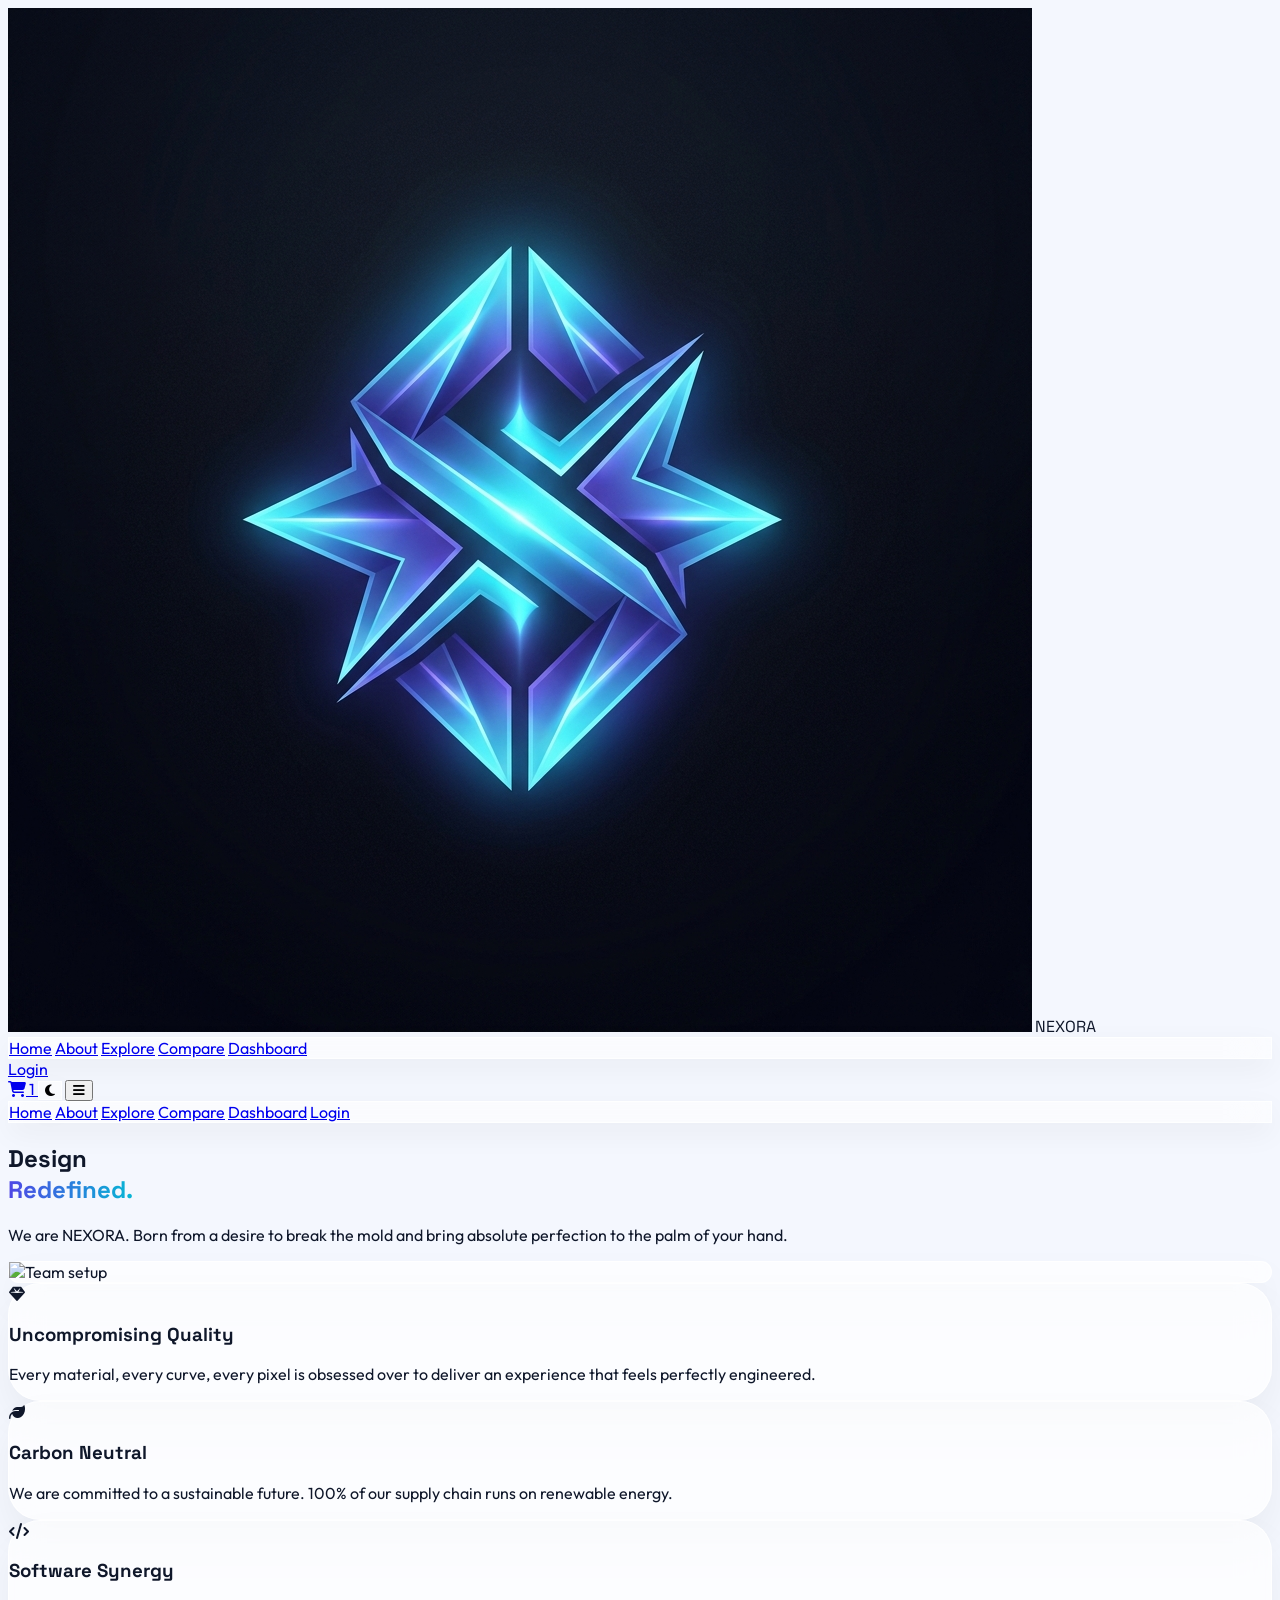
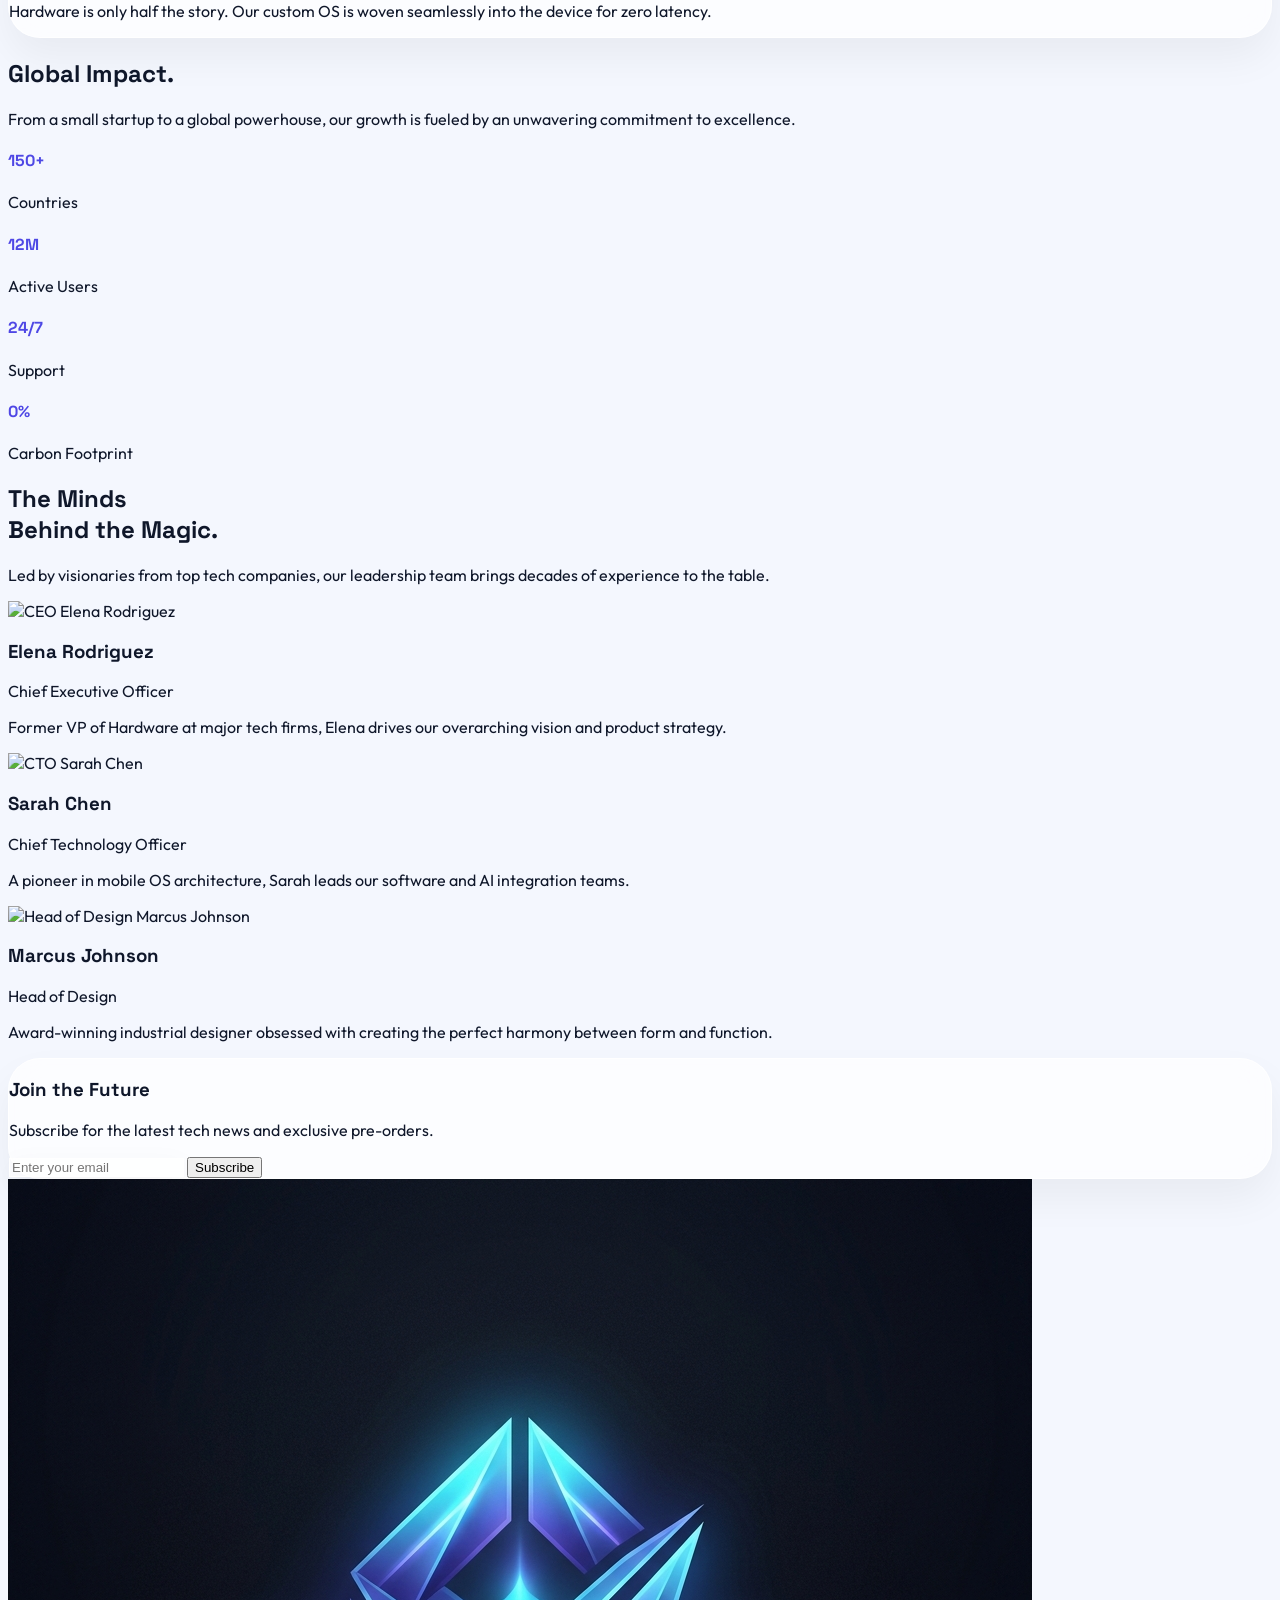
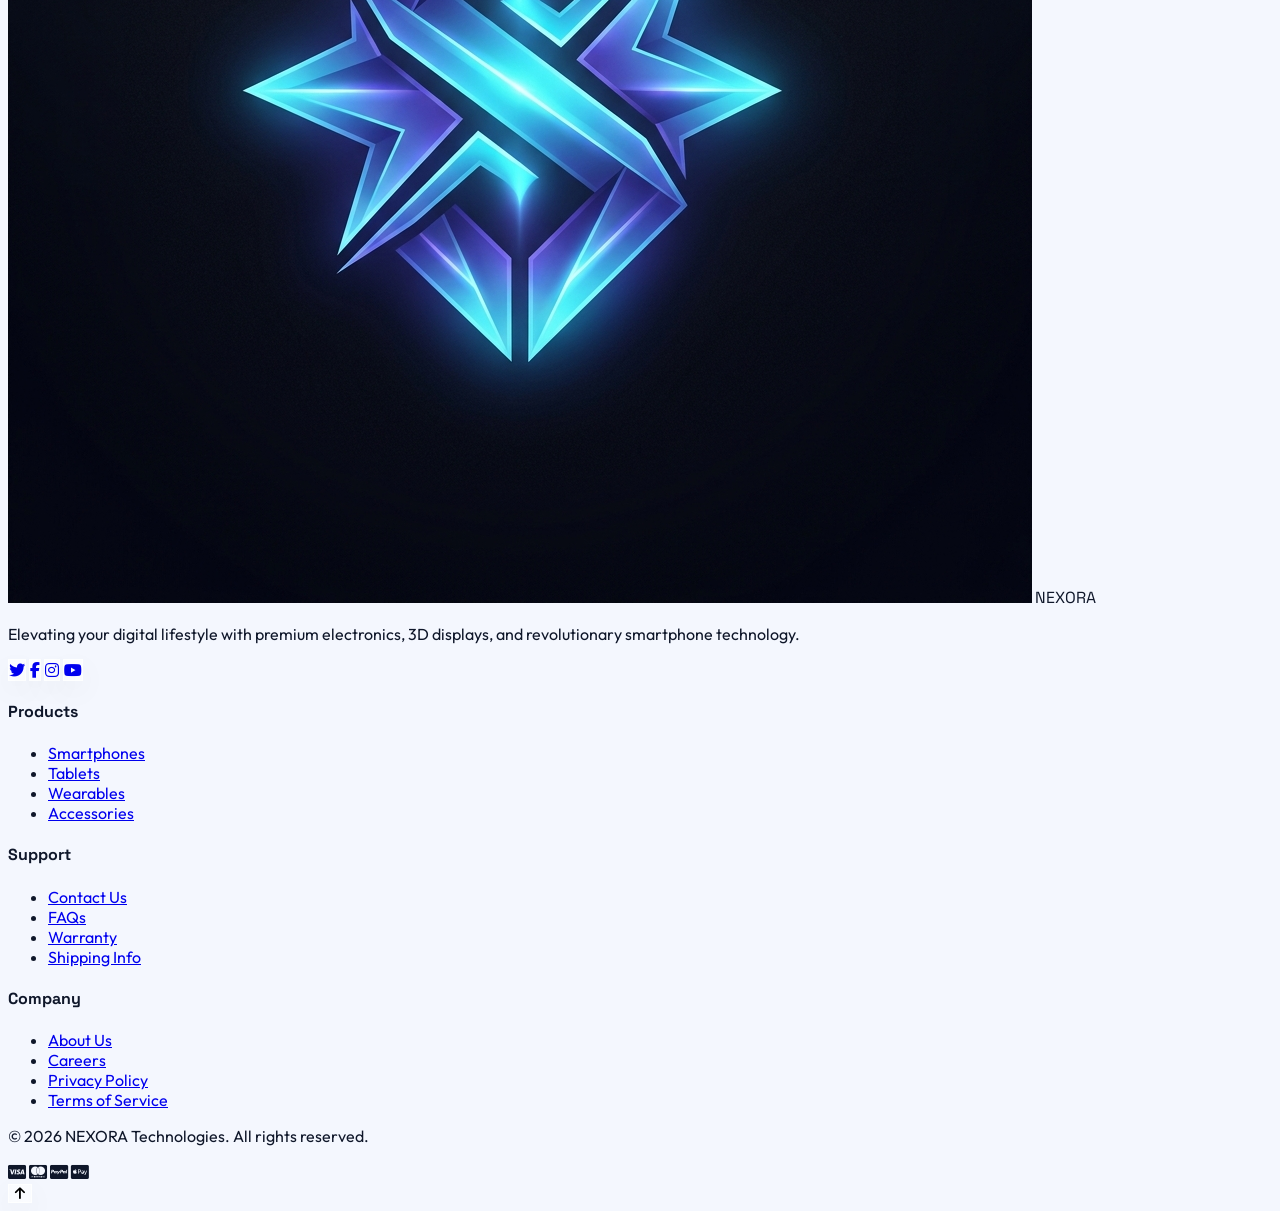
==== about.html @ d4563afa "first commit" ====
<!DOCTYPE html>
<html lang="en" dir="ltr">
<head>
  <meta charset="UTF-8">
  <meta name="viewport" content="width=device-width, initial-scale=1.0">
  <title>About Us | NEXORA</title>
  <script src="https://cdn.tailwindcss.com"></script>
  <script>
    tailwind.config = {
      darkMode: 'class',
      theme: { extend: { colors: { primary: { 50: '#eef2ff', 500: '#6366f1', 600: '#4f46e5', 700: '#4338ca', } } } }
    }
  </script>
  <link rel="stylesheet" href="https://cdnjs.cloudflare.com/ajax/libs/font-awesome/6.4.0/css/all.min.css">
  <link href="https://unpkg.com/aos@2.3.1/dist/aos.css" rel="stylesheet">
  <link rel="stylesheet" href="assets/css/style.css">
  <link rel="icon" type="image/jpeg" href="assets/images/logo.jpg">
</head>
<body class="bg-bg-light text-text-light dark:bg-bg-dark dark:text-text-dark font-sans antialiased transition-colors duration-300 overflow-x-hidden">

  <!-- Header -->
  <header class="fixed w-full top-0 z-50 bg-transparent transition-all duration-300" id="header">
    <div class="max-w-7xl mx-auto px-4 sm:px-6 lg:px-8">
      <div class="flex justify-between items-center h-20">
        
        <!-- Logo & Brand -->
        <div class="flex items-center space-x-2 cursor-pointer" onclick="window.location.href='index.html'">
          <img src="assets/images/logo.jpg" alt="NEXORA Logo" class="w-10 h-10 sm:w-12 sm:h-12 rounded-2xl hover-3d neon-glow object-cover">
          <span class="brand-font font-black text-xl sm:text-3xl tracking-tighter">NEXORA</span>
        </div>

        <!-- Desktop Nav -->
        <nav class="hidden lg:flex space-x-6 glass px-6 py-3 rounded-full">
          <a href="index.html" class="hover:text-primary-600 dark:hover:text-primary-400 font-medium transition">Home</a>
          <a href="about.html" class="hover:text-primary-600 dark:hover:text-primary-400 font-medium transition">About</a>
          <a href="products.html" class="hover:text-primary-600 dark:hover:text-primary-400 font-medium transition">Explore</a>
          <a href="product-details.html" class="hover:text-primary-600 dark:hover:text-primary-400 font-medium transition">Compare</a>
          <a href="dashboard.html" class="hover:text-primary-600 dark:hover:text-primary-400 font-medium transition">Dashboard</a>
        </nav>

        <!-- Actions -->
        <div class="flex items-center space-x-4">
          <a href="login.html" class="hidden lg:flex px-5 py-2 rounded-full bg-gradient-to-r from-primary-600 to-cyan-500 text-white text-sm font-bold shadow-lg shadow-primary-500/30 hover:shadow-xl hover:-translate-y-0.5 transition">Login</a>
          
          <div class="flex items-center space-x-3 ml-2 md:border-l border-gray-200 dark:border-gray-700 md:pl-4">

            <a href="checkout.html" class="hover:text-primary-600 transition hover-3d relative">
              <i class="fas fa-shopping-cart text-lg"></i>
              <span class="absolute -top-2 -right-2 bg-gradient-to-r from-pink-500 to-primary-600 text-white text-[10px] rounded-full h-4 w-4 flex items-center justify-center shadow-lg shadow-primary-500/50 animate-pulse">1</span>
            </a>
            <button id="theme-toggle" class="hover-3d transition glass p-2 rounded-full w-9 h-9 flex items-center justify-center">
              <i class="fas fa-moon text-lg text-indigo-600"></i>
            </button>
            <!-- Mobile Menu Toggle -->
            <button class="lg:hidden hover:text-primary-600 transition hover-3d ml-1 p-2" onclick="document.getElementById('mobile-menu').classList.toggle('hidden'); document.getElementById('mobile-menu').classList.toggle('flex')">
              <i class="fas fa-bars text-xl"></i>
            </button>
          </div>
        </div>
      </div>
      <!-- Mobile Menu Dropdown -->
      <nav id="mobile-menu" class="hidden lg:hidden flex-col space-y-2 py-4 px-2 border-t border-gray-200 dark:border-gray-700 mt-2 glass rounded-b-2xl absolute w-full left-0 bg-white/95 dark:bg-gray-900/95 shadow-xl z-50 backdrop-blur-xl">
        <a href="index.html" class="hover:text-primary-600 font-medium px-4 py-2 block">Home</a>
        <a href="about.html" class="hover:text-primary-600 font-medium px-4 py-2 block">About</a>
        <a href="products.html" class="hover:text-primary-600 font-medium px-4 py-2 block">Explore</a>
        <a href="product-details.html" class="hover:text-primary-600 font-medium px-4 py-2 block">Compare</a>
        <a href="dashboard.html" class="hover:text-primary-600 font-medium px-4 py-2 block">Dashboard</a>
        <a href="login.html" class="hover:text-primary-600 font-bold text-primary-600 px-4 py-2 block border-t border-gray-200 dark:border-gray-700 mt-2 pt-4">Login</a>
      </nav>
    </div>
  </header>

  <main>
    <!-- Hero Section -->
    <section class="relative pt-40 pb-20 overflow-hidden">
      <div class="absolute inset-0 z-0 opacity-40 pointer-events-none">
        <div class="bg-orb w-[40rem] h-[40rem] bg-primary-600/30 top-[-10%] left-[-10%] mix-blend-screen"></div>
        <div class="bg-orb w-[30rem] h-[30rem] bg-cyan-500/20 bottom-0 right-0 mix-blend-screen" style="animation-delay: -2s;"></div>
      </div>
      <div class="max-w-7xl mx-auto px-4 sm:px-6 lg:px-8 relative z-10">
        <div class="text-center max-w-3xl mx-auto" data-aos="fade-up">
          <h1 class="text-6xl md:text-8xl font-black mb-6 tracking-tighter leading-tight">
            Design <br/> <span class="text-gradient">Redefined.</span>
          </h1>
          <p class="text-xl md:text-2xl text-gray-500 mb-10 leading-relaxed font-light">
            We are NEXORA. Born from a desire to break the mold and bring absolute perfection to the palm of your hand.
          </p>
        </div>
      </div>
    </section>

    <!-- Image Showcase -->
    <section class="py-10">
      <div class="max-w-7xl mx-auto px-4 sm:px-6 lg:px-8">
        <div class="relative w-full h-[60vh] rounded-[3rem] overflow-hidden glass-card p-4 border border-white/10 shadow-[0_30px_60px_rgba(0,0,0,0.3)]" data-aos="zoom-in">
          <img src="https://images.unsplash.com/photo-1555664424-778a1e5e1b48?ixlib=rb-4.0.3&auto=format&fit=crop&w=2000&q=80" alt="Team setup" class="w-full h-full object-cover rounded-[2.5rem] mix-blend-luminosity hover:mix-blend-normal transition-all duration-700">
        </div>
      </div>
    </section>

    <!-- Our Values -->
    <section class="py-24 relative overflow-hidden">
      <div class="max-w-7xl mx-auto px-4 sm:px-6 lg:px-8 relative z-10">
        <div class="grid grid-cols-1 md:grid-cols-2 lg:grid-cols-3 gap-10">
          <div class="glass-card p-10 rounded-[2.5rem] border-primary-500/20 hover-3d" data-aos="fade-up" data-aos-delay="0">
            <div class="w-16 h-16 rounded-2xl bg-gradient-to-tr from-primary-600 to-cyan-400 flex items-center justify-center text-white text-3xl mb-8 shadow-lg shadow-primary-500/30">
              <i class="fas fa-gem"></i>
            </div>
            <h3 class="text-2xl font-bold mb-4">Uncompromising Quality</h3>
            <p class="text-gray-500 leading-relaxed">Every material, every curve, every pixel is obsessed over to deliver an experience that feels perfectly engineered.</p>
          </div>
          <div class="glass-card p-10 rounded-[2.5rem] border-cyan-500/20 hover-3d" data-aos="fade-up" data-aos-delay="100">
            <div class="w-16 h-16 rounded-2xl bg-gradient-to-tr from-cyan-500 to-green-400 flex items-center justify-center text-white text-3xl mb-8 shadow-lg shadow-cyan-500/30">
              <i class="fas fa-leaf"></i>
            </div>
            <h3 class="text-2xl font-bold mb-4">Carbon Neutral</h3>
            <p class="text-gray-500 leading-relaxed">We are committed to a sustainable future. 100% of our supply chain runs on renewable energy.</p>
          </div>
          <div class="glass-card p-10 rounded-[2.5rem] border-purple-500/20 hover-3d md:col-span-2 lg:col-span-1 md:w-[calc(50%-1.25rem)] md:mx-auto lg:w-full lg:mx-0" data-aos="fade-up" data-aos-delay="200">
            <div class="w-16 h-16 rounded-2xl bg-gradient-to-tr from-purple-600 to-pink-500 flex items-center justify-center text-white text-3xl mb-8 shadow-lg shadow-purple-500/30">
              <i class="fas fa-code"></i>
            </div>
            <h3 class="text-2xl font-bold mb-4">Software Synergy</h3>
            <p class="text-gray-500 leading-relaxed">Hardware is only half the story. Our custom OS is woven seamlessly into the device for zero latency.</p>
          </div>
        </div>
      </div>
    </section>

    <!-- Global Impact / Stats -->
    <section class="py-24 bg-gray-50/50 dark:bg-white/5 border-y border-gray-200 dark:border-gray-800">
      <div class="max-w-7xl mx-auto px-4 sm:px-6 lg:px-8">
        <div class="text-center mb-16" data-aos="fade-up">
          <h2 class="text-3xl md:text-5xl font-bold mb-4">Global <span class="text-primary-600">Impact.</span></h2>
          <p class="text-gray-500 max-w-2xl mx-auto text-lg">From a small startup to a global powerhouse, our growth is fueled by an unwavering commitment to excellence.</p>
        </div>
        <div class="grid grid-cols-2 lg:grid-cols-4 gap-8 gap-y-12 text-center">
          <div data-aos="fade-up" data-aos-delay="0">
            <h4 class="text-4xl md:text-5xl font-black text-gradient mb-2">150+</h4>
            <p class="text-sm uppercase tracking-widest text-gray-500 font-bold">Countries</p>
          </div>
          <div data-aos="fade-up" data-aos-delay="100">
            <h4 class="text-4xl md:text-5xl font-black text-gradient mb-2">12M</h4>
            <p class="text-sm uppercase tracking-widest text-gray-500 font-bold">Active Users</p>
          </div>
          <div data-aos="fade-up" data-aos-delay="200">
            <h4 class="text-4xl md:text-5xl font-black text-gradient mb-2">24/7</h4>
            <p class="text-sm uppercase tracking-widest text-gray-500 font-bold">Support</p>
          </div>
          <div data-aos="fade-up" data-aos-delay="300">
            <h4 class="text-4xl md:text-5xl font-black text-gradient mb-2">0%</h4>
            <p class="text-sm uppercase tracking-widest text-gray-500 font-bold">Carbon Footprint</p>
          </div>
        </div>
      </div>
    </section>

    <!-- Leadership -->
    <section class="py-24 relative">
      <div class="max-w-7xl mx-auto px-4 sm:px-6 lg:px-8 relative z-10">
        <div class="flex flex-col md:flex-row justify-between items-end mb-16" data-aos="fade-right">
          <div class="max-w-2xl">
            <h2 class="text-3xl md:text-5xl font-bold mb-4">The Minds <br/>Behind the Magic.</h2>
            <p class="text-gray-500 text-lg">Led by visionaries from top tech companies, our leadership team brings decades of experience to the table.</p>
          </div>
        </div>
        
        <div class="grid grid-cols-1 md:grid-cols-3 gap-8">
          <!-- Team Member 1 -->
          <div class="group relative" data-aos="fade-up" data-aos-delay="0">
            <div class="w-full h-[400px] rounded-3xl overflow-hidden mb-6 relative">
              <img src="https://images.unsplash.com/photo-1560250097-0b93528c311a?ixlib=rb-4.0.3&auto=format&fit=crop&w=800&q=80" alt="CEO Elena Rodriguez" class="w-full h-full object-cover filter grayscale group-hover:grayscale-0 transition-all duration-500 transform group-hover:scale-105">
              <div class="absolute inset-0 bg-gradient-to-t from-black/80 via-transparent to-transparent opacity-0 group-hover:opacity-100 transition-opacity duration-300"></div>
            </div>
            <h3 class="text-2xl font-bold">Elena Rodriguez</h3>
            <p class="text-primary-600 font-medium mb-2">Chief Executive Officer</p>
            <p class="text-gray-500 text-sm">Former VP of Hardware at major tech firms, Elena drives our overarching vision and product strategy.</p>
          </div>
          
          <!-- Team Member 2 -->
          <div class="group relative" data-aos="fade-up" data-aos-delay="100">
            <div class="w-full h-[400px] rounded-3xl overflow-hidden mb-6 relative">
              <img src="https://images.unsplash.com/photo-1573496359142-b8d87734a5a2?ixlib=rb-4.0.3&auto=format&fit=crop&w=800&q=80" alt="CTO Sarah Chen" class="w-full h-full object-cover filter grayscale group-hover:grayscale-0 transition-all duration-500 transform group-hover:scale-105">
              <div class="absolute inset-0 bg-gradient-to-t from-black/80 via-transparent to-transparent opacity-0 group-hover:opacity-100 transition-opacity duration-300"></div>
            </div>
            <h3 class="text-2xl font-bold">Sarah Chen</h3>
            <p class="text-primary-600 font-medium mb-2">Chief Technology Officer</p>
            <p class="text-gray-500 text-sm">A pioneer in mobile OS architecture, Sarah leads our software and AI integration teams.</p>
          </div>
          
          <!-- Team Member 3 -->
          <div class="group relative" data-aos="fade-up" data-aos-delay="200">
            <div class="w-full h-[400px] rounded-3xl overflow-hidden mb-6 relative">
              <img src="https://images.unsplash.com/photo-1519085360753-af0119f7cbe7?ixlib=rb-4.0.3&auto=format&fit=crop&w=800&q=80" alt="Head of Design Marcus Johnson" class="w-full h-full object-cover filter grayscale group-hover:grayscale-0 transition-all duration-500 transform group-hover:scale-105">
              <div class="absolute inset-0 bg-gradient-to-t from-black/80 via-transparent to-transparent opacity-0 group-hover:opacity-100 transition-opacity duration-300"></div>
            </div>
            <h3 class="text-2xl font-bold">Marcus Johnson</h3>
            <p class="text-primary-600 font-medium mb-2">Head of Design</p>
            <p class="text-gray-500 text-sm">Award-winning industrial designer obsessed with creating the perfect harmony between form and function.</p>
          </div>
        </div>
      </div>
    </section>

  </main>

  <!-- Newsletter & Footer -->
  <footer class="bg-bg-light dark:bg-bg-dark pt-20 pb-10 mt-10 relative overflow-hidden border-t border-gray-200 dark:border-gray-800">
    <div class="absolute inset-0 z-0 opacity-20 pointer-events-none">
      <div class="bg-orb w-64 h-64 bg-primary-600/40 bottom-0 left-0"></div>
      <div class="bg-orb w-64 h-64 bg-cyan-500/30 top-0 right-0"></div>
    </div>
    <div class="max-w-7xl mx-auto px-4 sm:px-6 lg:px-8 relative z-10">
      
      <!-- Newsletter -->
      <div class="glass-card rounded-[3rem] p-10 mb-16 relative overflow-hidden border-primary-500/20 neon-glow" data-aos="fade-up">
        <div class="absolute inset-0 bg-gradient-to-r from-primary-900/10 to-cyan-900/10"></div>
        <div class="relative z-10 flex flex-col md:flex-row items-center justify-between">
          <div class="mb-6 md:mb-0 md:mr-8">
            <h3 class="text-3xl font-black mb-2">Join the Future</h3>
            <p class="text-gray-500">Subscribe for the latest tech news and exclusive pre-orders.</p>
          </div>
          <div class="w-full md:w-auto flex-1 max-w-md">
            <form class="flex w-full relative">
              <input type="email" placeholder="Enter your email" class="w-full py-4 pl-6 pr-44 rounded-full glass border border-gray-300 dark:border-gray-700 text-text-light dark:text-text-dark focus:outline-none focus:border-primary-500 transition shadow-inner text-ellipsis">
              <button type="submit" class="absolute right-2 top-2 bottom-2 bg-gradient-to-r from-primary-600 to-cyan-500 hover:from-primary-500 hover:to-cyan-400 text-white font-bold px-4 sm:px-6 rounded-full transition shadow-[0_0_20px_rgba(79,70,229,0.4)] whitespace-nowrap">
                Subscribe
              </button>
            </form>
          </div>
        </div>
      </div>

      <!-- Footer Content -->
      <div class="grid grid-cols-1 md:grid-cols-2 lg:grid-cols-5 gap-10 mb-12 pb-12 border-b border-gray-200 dark:border-gray-800">
        <div class="lg:col-span-2">
          <div class="flex items-center space-x-2 mb-6 cursor-pointer" onclick="window.location.href='index.html'">
            <img src="assets/images/logo.jpg" alt="NEXORA Logo" class="w-10 h-10 rounded-xl hover-3d neon-glow object-cover">
            <span class="brand-font font-black text-2xl tracking-tight">NEXORA</span>
          </div>
          <p class="text-gray-500 mb-6 max-w-sm">
            Elevating your digital lifestyle with premium electronics, 3D displays, and revolutionary smartphone technology.
          </p>
          <div class="flex space-x-4">
            <a href="#" class="w-10 h-10 rounded-full glass flex items-center justify-center text-gray-500 hover:text-primary-600 hover-3d transition"><i class="fab fa-twitter"></i></a>
            <a href="#" class="w-10 h-10 rounded-full glass flex items-center justify-center text-gray-500 hover:text-primary-600 hover-3d transition"><i class="fab fa-facebook-f"></i></a>
            <a href="#" class="w-10 h-10 rounded-full glass flex items-center justify-center text-gray-500 hover:text-primary-600 hover-3d transition"><i class="fab fa-instagram"></i></a>
            <a href="#" class="w-10 h-10 rounded-full glass flex items-center justify-center text-gray-500 hover:text-primary-600 hover-3d transition"><i class="fab fa-youtube"></i></a>
          </div>
        </div>
        
        <div>
          <h4 class="font-bold text-lg mb-6 tracking-wide">Products</h4>
          <ul class="space-y-3 text-gray-500">
            <li><a href="products.html" class="hover:text-primary-500 transition">Smartphones</a></li>
            <li><a href="#" class="hover:text-primary-500 transition">Tablets</a></li>
            <li><a href="#" class="hover:text-primary-500 transition">Wearables</a></li>
            <li><a href="#" class="hover:text-primary-500 transition">Accessories</a></li>
          </ul>
        </div>
        
        <div>
          <h4 class="font-bold text-lg mb-6 tracking-wide">Support</h4>
          <ul class="space-y-3 text-gray-500">
            <li><a href="#" class="hover:text-primary-500 transition">Contact Us</a></li>
            <li><a href="#" class="hover:text-primary-500 transition">FAQs</a></li>
            <li><a href="#" class="hover:text-primary-500 transition">Warranty</a></li>
            <li><a href="#" class="hover:text-primary-500 transition">Shipping Info</a></li>
          </ul>
        </div>
        
        <div>
          <h4 class="font-bold text-lg mb-6 tracking-wide">Company</h4>
          <ul class="space-y-3 text-gray-500">
            <li><a href="about.html" class="text-primary-500 transition">About Us</a></li>
            <li><a href="#" class="hover:text-primary-500 transition">Careers</a></li>
            <li><a href="#" class="hover:text-primary-500 transition">Privacy Policy</a></li>
            <li><a href="#" class="hover:text-primary-500 transition">Terms of Service</a></li>
          </ul>
        </div>
      </div>
      
      <div class="flex flex-col md:flex-row justify-between items-center text-gray-500 text-sm">
        <p>&copy; 2026 NEXORA Technologies. All rights reserved.</p>
        <div class="flex space-x-4 mt-4 md:mt-0 text-2xl items-center">
          <i class="fab fa-cc-visa hover:text-primary-500 transition cursor-pointer"></i>
          <i class="fab fa-cc-mastercard hover:text-primary-500 transition cursor-pointer"></i>
          <i class="fab fa-cc-paypal hover:text-primary-500 transition cursor-pointer"></i>
          <i class="fab fa-cc-apple-pay hover:text-primary-500 transition cursor-pointer"></i>
          <div class="w-px h-6 bg-gray-300 dark:bg-gray-700 mx-2 hidden md:block"></div>
          <button onclick="window.scrollTo({top: 0, behavior: 'smooth'})" class="w-8 h-8 rounded-full glass border border-gray-300 dark:border-gray-700 flex items-center justify-center text-gray-500 hover:text-primary-600 hover:border-primary-500 transition group text-sm" title="Back to top">
            <i class="fas fa-arrow-up group-hover:-translate-y-1 transition-transform"></i>
          </button>
        </div>
      </div>
    </div>
  </footer>

  <script src="https://cdnjs.cloudflare.com/ajax/libs/vanilla-tilt/1.8.0/vanilla-tilt.min.js"></script>
  <script src="https://unpkg.com/aos@2.3.1/dist/aos.js"></script>
  <script src="assets/js/app.js"></script>
</body>
</html>
---- assets/css/style.css ----
/* Custom CSS for NEXORA Premium E-Commerce */
@import url('https://fonts.googleapis.com/css2?family=Outfit:wght@300;400;500;600;700;800&family=Space+Grotesk:wght@400;500;600;700;900&display=swap');

:root {
  --primary: #4F46E5;
  --primary-glow: rgba(79, 70, 229, 0.6);
  --secondary: #06b6d4;
  --bg-light: #f4f7fe;
  --bg-dark: #070b14;
  --text-light: #0f172a;
  --text-dark: #ffffff;
}

body {
  font-family: 'Outfit', sans-serif;
  transition: background-color 0.4s cubic-bezier(0.4, 0, 0.2, 1), color 0.4s cubic-bezier(0.4, 0, 0.2, 1);
  overflow-x: hidden;
  background-color: var(--bg-light);
  color: var(--text-light);
}

.dark body {
  background-color: var(--bg-dark);
  color: var(--text-dark);
}

h1, h2, h3, h4, h5, h6, .brand-font {
  font-family: 'Space Grotesk', sans-serif;
}

/* Glassmorphism & Neon */
.glass {
  background: rgba(255, 255, 255, 0.6);
  backdrop-filter: blur(20px);
  -webkit-backdrop-filter: blur(20px);
  border: 1px solid rgba(255, 255, 255, 0.8);
  box-shadow: 0 10px 30px rgba(0, 0, 0, 0.05);
}

.dark .glass {
  background: rgba(11, 17, 32, 0.6);
  border: 1px solid rgba(255, 255, 255, 0.05);
  box-shadow: 0 10px 30px rgba(0, 0, 0, 0.3);
}

.glass-card {
  background: rgba(255, 255, 255, 0.7);
  backdrop-filter: blur(16px);
  border: 1px solid rgba(255, 255, 255, 0.8);
  box-shadow: 0 20px 40px rgba(0, 0, 0, 0.05);
  border-radius: 2rem;
  transition: all 0.4s ease;
  transform-style: preserve-3d;
}

.dark .glass-card {
  background: linear-gradient(145deg, rgba(30, 41, 59, 0.4), rgba(15, 23, 42, 0.8));
  border: 1px solid rgba(255, 255, 255, 0.08);
  box-shadow: 0 20px 40px rgba(0, 0, 0, 0.4), inset 0 0 20px rgba(255,255,255,0.02);
}

/* 3D and Animations */
.perspective-container {
  perspective: 1200px;
}

.hover-3d {
  transition: transform 0.5s cubic-bezier(0.23, 1, 0.32, 1);
  transform-style: preserve-3d;
}

.hover-3d:hover {
  transform: translateY(-10px) rotateX(5deg) rotateY(-5deg);
}

.neon-glow {
  position: relative;
}
.neon-glow::after {
  content: '';
  position: absolute;
  top: -2px; left: -2px; right: -2px; bottom: -2px;
  background: linear-gradient(45deg, var(--primary), var(--secondary), #ec4899);
  z-index: -1;
  border-radius: inherit;
  filter: blur(15px);
  opacity: 0;
  transition: opacity 0.4s ease;
}
.neon-glow:hover::after {
  opacity: 0.8;
}

.hover-glow {
  transition: box-shadow 0.4s ease;
}
.hover-glow:hover {
  box-shadow: 0 0 30px rgba(79, 70, 229, 0.4), 0 0 60px rgba(6, 182, 212, 0.3);
}

@keyframes float {
  0% { transform: translateY(0px) rotate(0deg); }
  50% { transform: translateY(-20px) rotate(2deg); }
  100% { transform: translateY(0px) rotate(0deg); }
}

.animate-float {
  animation: float 6s ease-in-out infinite;
}
.animate-float-delayed {
  animation: float 7s ease-in-out infinite 2s;
}

@keyframes pulse-glow {
  0% { box-shadow: 0 0 0 0 rgba(79, 70, 229, 0.7); }
  70% { box-shadow: 0 0 0 20px rgba(79, 70, 229, 0); }
  100% { box-shadow: 0 0 0 0 rgba(79, 70, 229, 0); }
}

/* Custom Scrollbar */
::-webkit-scrollbar { width: 10px; }
::-webkit-scrollbar-track { background: var(--bg-light); }
.dark ::-webkit-scrollbar-track { background: var(--bg-dark); }
::-webkit-scrollbar-thumb { background: linear-gradient(to bottom, var(--primary), var(--secondary)); border-radius: 10px; }

/* Utilities */
.text-gradient {
  background: linear-gradient(to right, #4F46E5, #06b6d4, #ec4899);
  background-size: 200% auto;
  -webkit-background-clip: text;
  background-clip: text;
  -webkit-text-fill-color: transparent;
  animation: shine 4s linear infinite;
}

@keyframes shine {
  to { background-position: 200% center; }
}

/* Buttons */
.btn-primary {
  background: linear-gradient(135deg, var(--primary), #06b6d4);
  color: white;
  position: relative;
  z-index: 1;
  overflow: hidden;
  transform-style: preserve-3d;
}
.btn-primary::before {
  content: '';
  position: absolute;
  top: 0; left: -100%; width: 100%; height: 100%;
  background: linear-gradient(90deg, transparent, rgba(255,255,255,0.4), transparent);
  transition: left 0.5s ease;
  z-index: -1;
}
.btn-primary:hover::before {
  left: 100%;
}
.btn-primary:hover {
  animation: pulse-glow 1.5s infinite;
  transform: translateZ(20px);
}

/* Forms & Inputs */
.input-premium {
  width: 100%;
  padding: 0.75rem 1rem;
  border-radius: 0.5rem;
  background: rgba(255, 255, 255, 0.7);
  border: 1px solid rgba(0, 0, 0, 0.1);
  color: var(--text-light);
  transition: all 0.3s ease;
  outline: none;
}

.input-premium:focus {
  border-color: var(--primary);
  box-shadow: 0 0 0 3px var(--primary-glow);
}

.dark .input-premium {
  background: rgba(15, 23, 42, 0.6);
  border-color: rgba(255, 255, 255, 0.1);
  color: var(--text-dark);
}

.dark .input-premium:focus {
  border-color: var(--primary);
}

.dark .input-premium option {
  background-color: #0f172a;
  color: var(--text-dark);
}

/* 3D Image Wrapper */
.product-image-wrapper {
  position: relative;
  transform-style: preserve-3d;
  transform: translateZ(30px);
}
.product-image-wrapper img {
  filter: drop-shadow(0 20px 30px rgba(0,0,0,0.3));
}

/* Orbs / Blobs */
.bg-orb {
  position: absolute;
  border-radius: 50%;
  filter: blur(80px);
  z-index: -1;
  opacity: 0.6;
  animation: blob-bounce 10s infinite alternate;
}
@keyframes blob-bounce {
  0% { transform: scale(1) translate(0, 0); }
  33% { transform: scale(1.1) translate(30px, -50px); }
  66% { transform: scale(0.9) translate(-20px, 20px); }
  100% { transform: scale(1) translate(0, 0); }
}
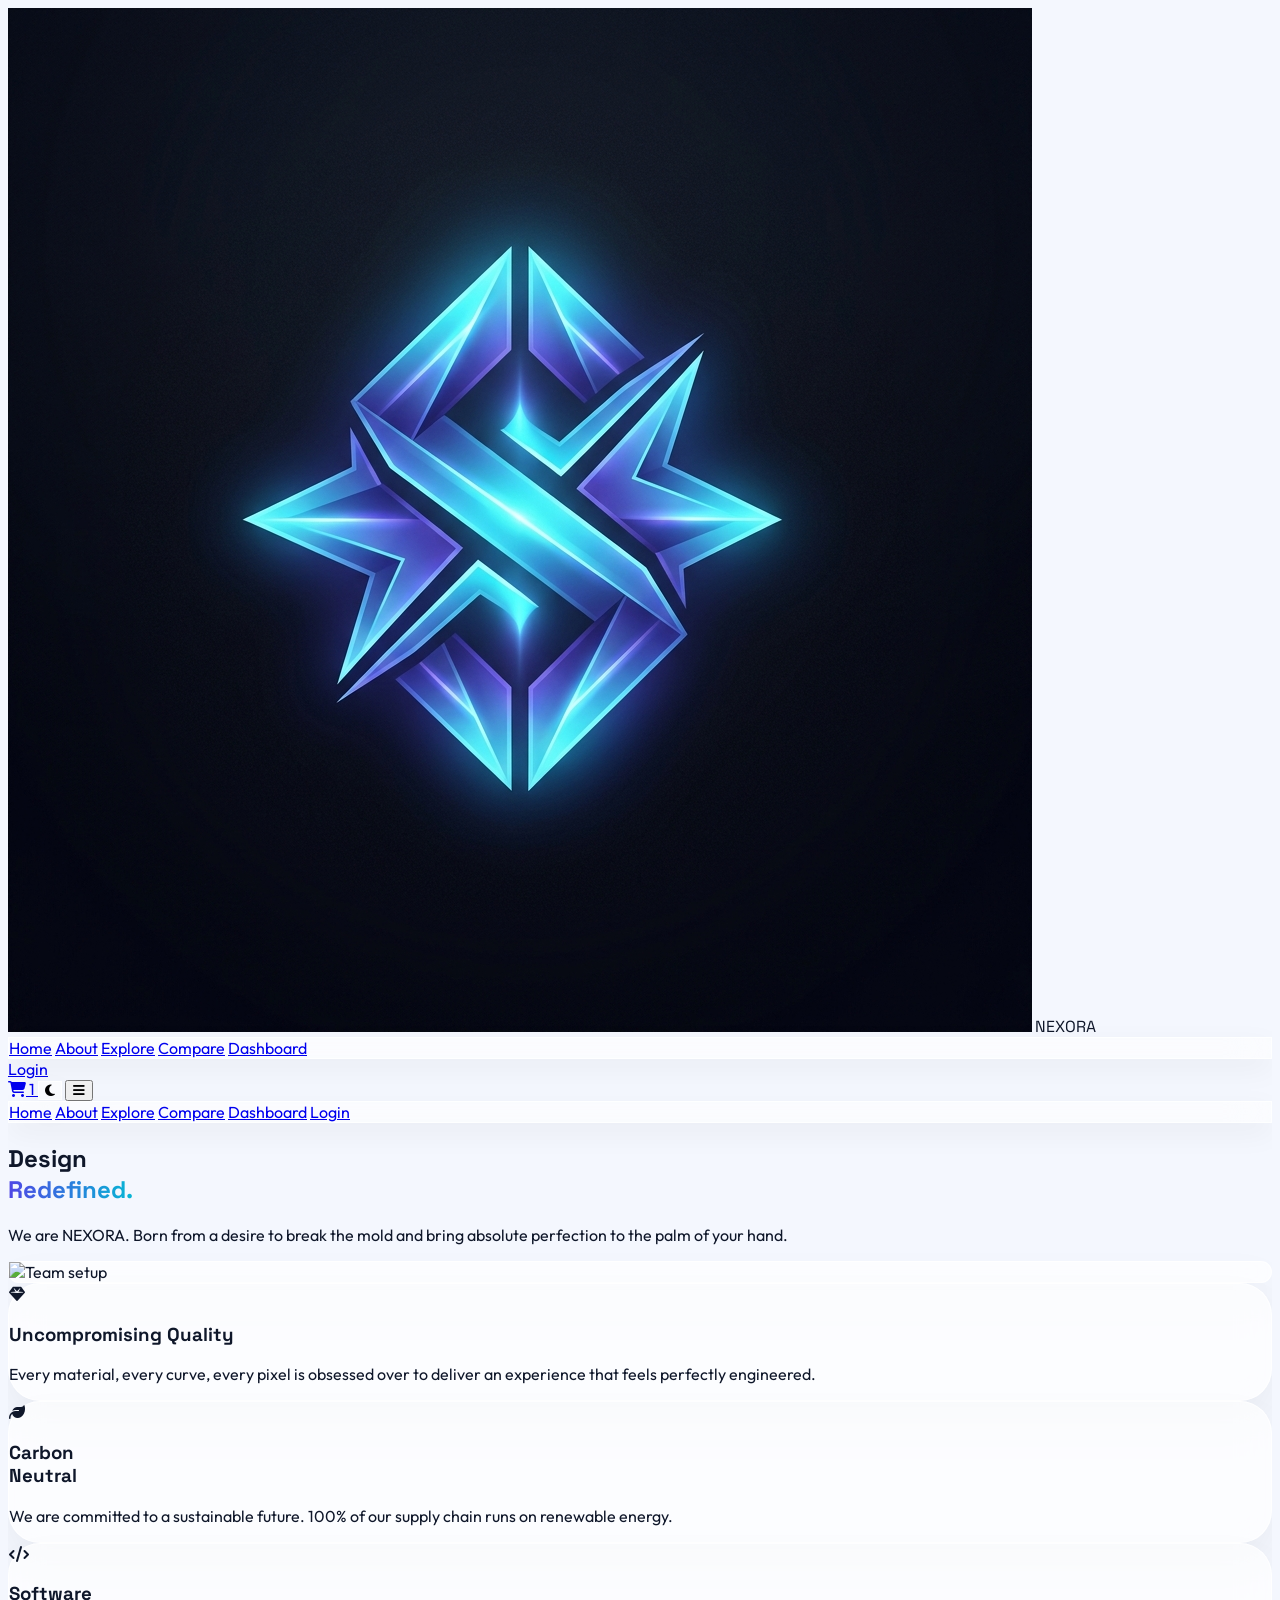
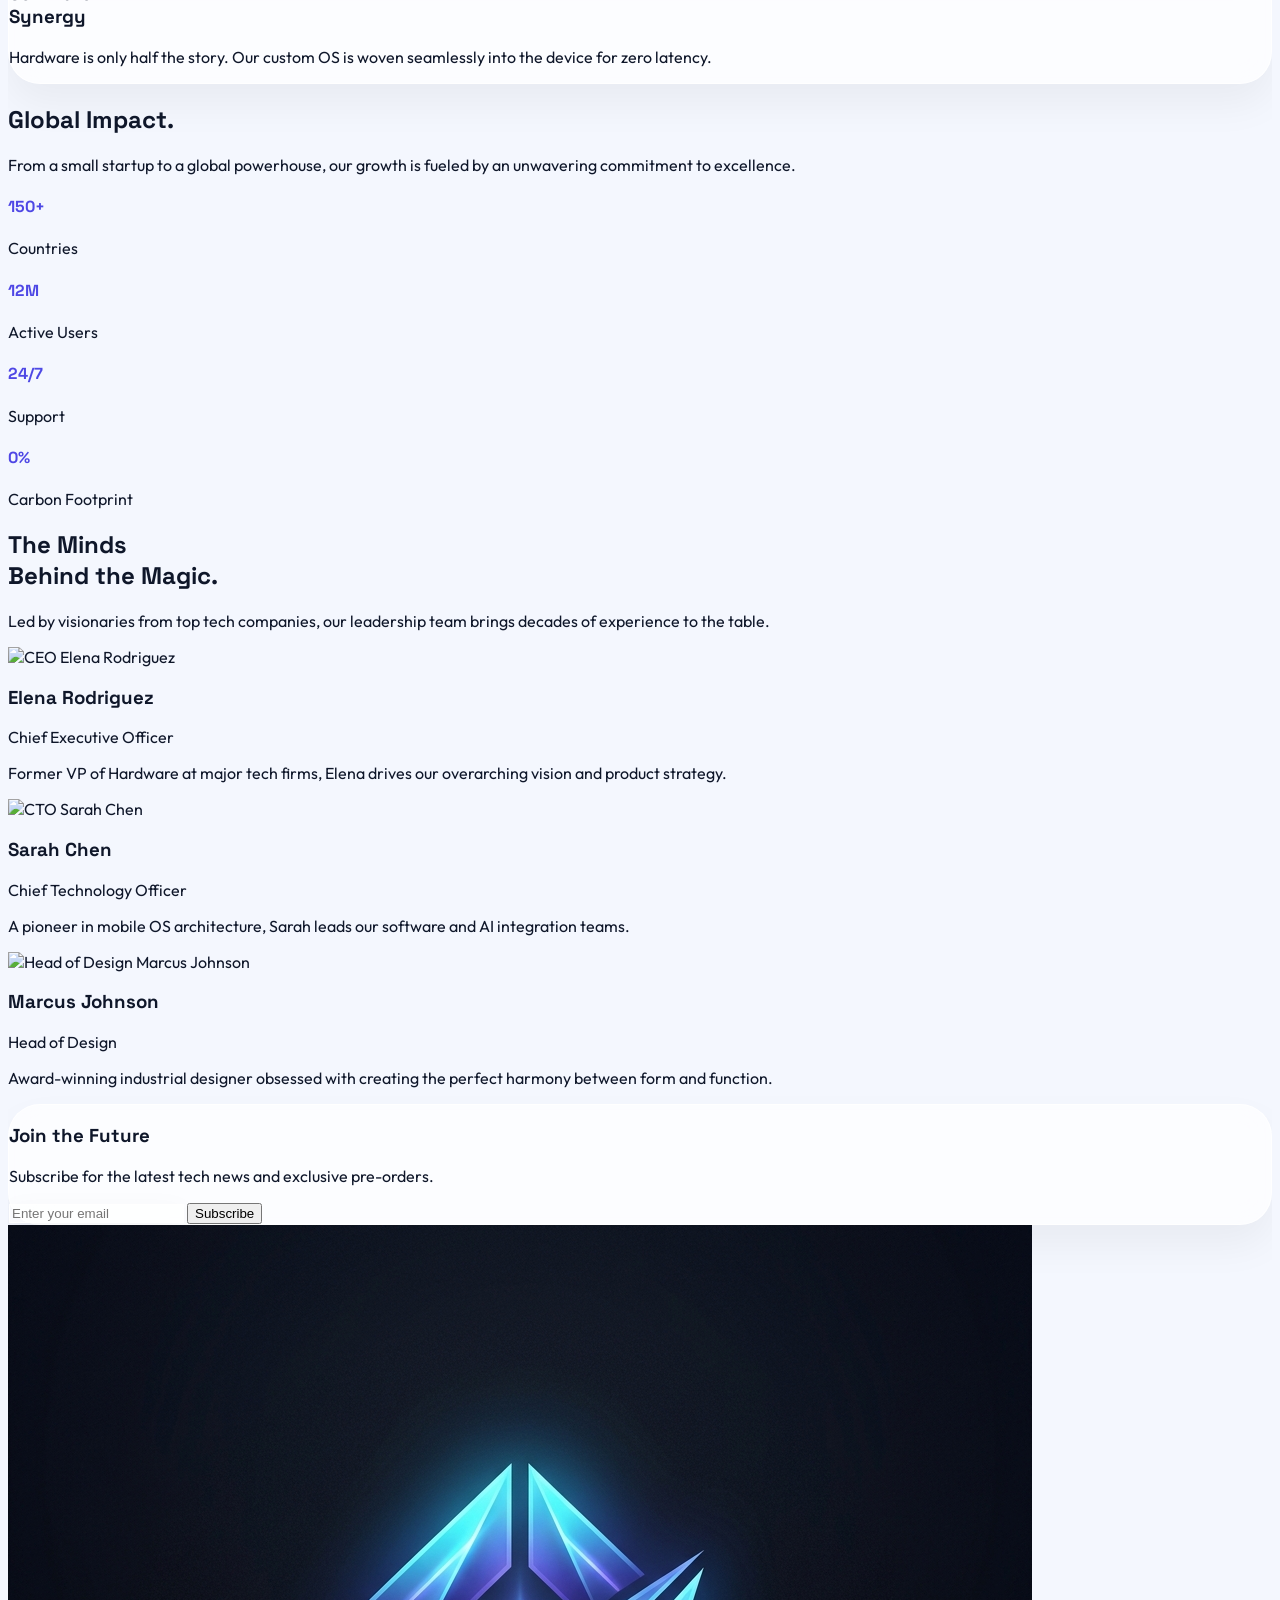
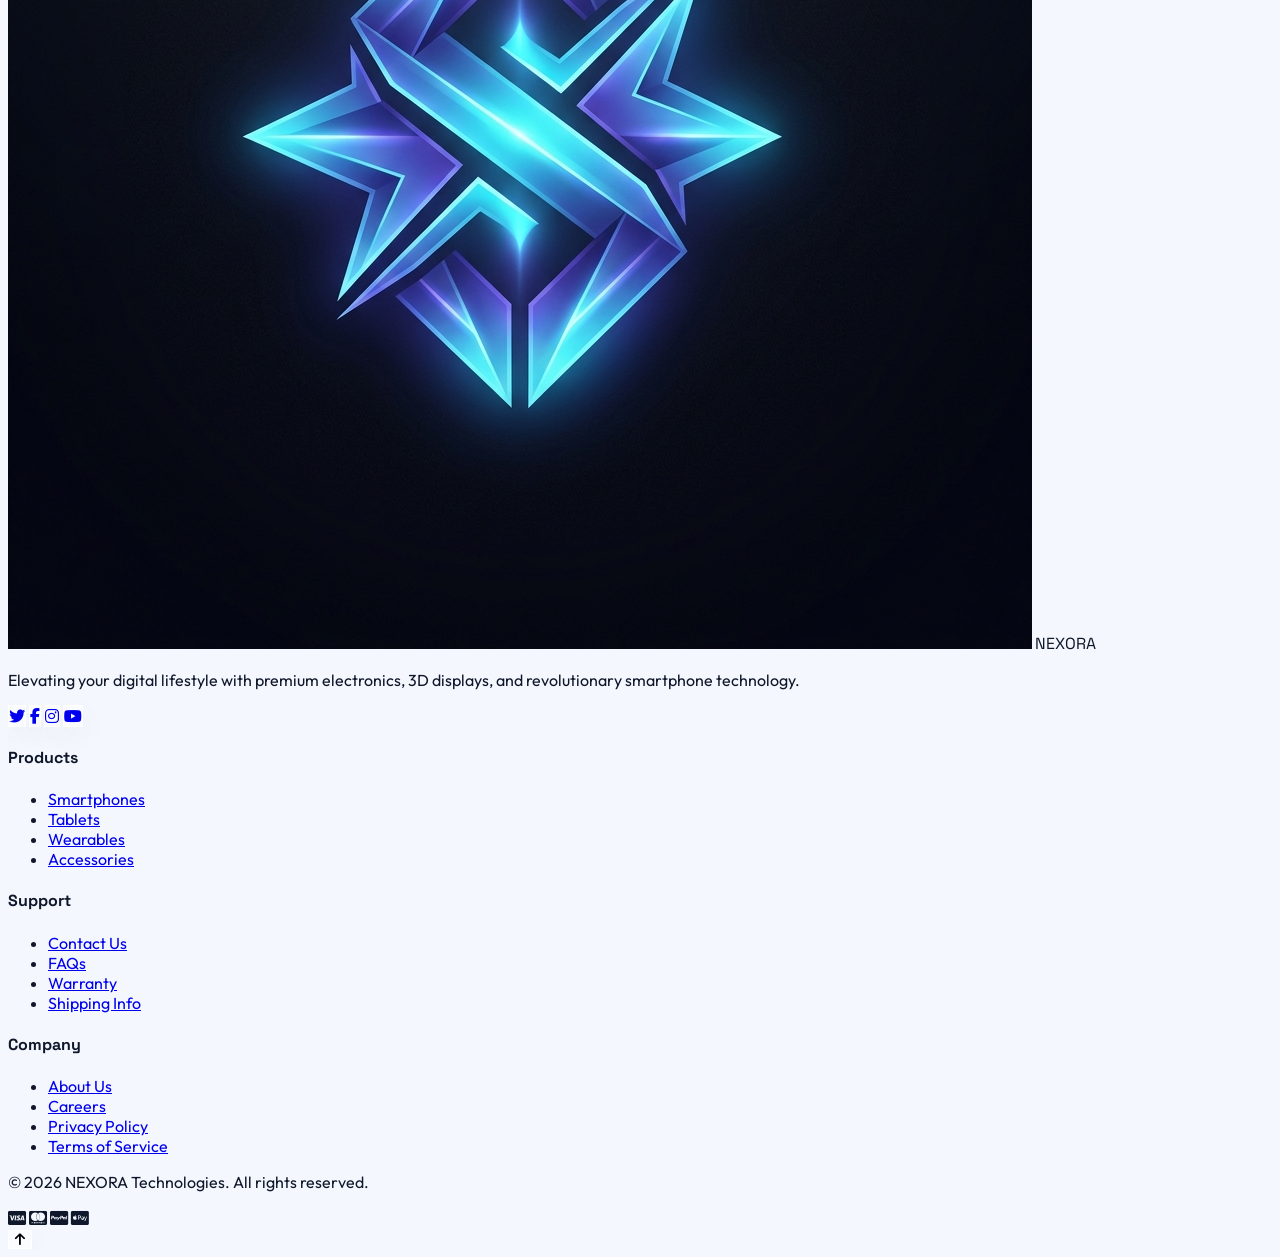
==== commit 4ce6045f: "corrections" ====
--- a/about.html
+++ b/about.html
@@ -113,14 +113,14 @@
             <div class="w-16 h-16 rounded-2xl bg-gradient-to-tr from-cyan-500 to-green-400 flex items-center justify-center text-white text-3xl mb-8 shadow-lg shadow-cyan-500/30">
               <i class="fas fa-leaf"></i>
             </div>
-            <h3 class="text-2xl font-bold mb-4">Carbon Neutral</h3>
+            <h3 class="text-2xl font-bold mb-4">Carbon<br class="hidden lg:block"> Neutral</h3>
             <p class="text-gray-500 leading-relaxed">We are committed to a sustainable future. 100% of our supply chain runs on renewable energy.</p>
           </div>
           <div class="glass-card p-10 rounded-[2.5rem] border-purple-500/20 hover-3d md:col-span-2 lg:col-span-1 md:w-[calc(50%-1.25rem)] md:mx-auto lg:w-full lg:mx-0" data-aos="fade-up" data-aos-delay="200">
             <div class="w-16 h-16 rounded-2xl bg-gradient-to-tr from-purple-600 to-pink-500 flex items-center justify-center text-white text-3xl mb-8 shadow-lg shadow-purple-500/30">
               <i class="fas fa-code"></i>
             </div>
-            <h3 class="text-2xl font-bold mb-4">Software Synergy</h3>
+            <h3 class="text-2xl font-bold mb-4">Software<br class="hidden lg:block"> Synergy</h3>
             <p class="text-gray-500 leading-relaxed">Hardware is only half the story. Our custom OS is woven seamlessly into the device for zero latency.</p>
           </div>
         </div>
--- a/assets/css/style.css
+++ b/assets/css/style.css
@@ -11,10 +11,14 @@
   --text-dark: #ffffff;
 }
 
+html, body {
+  overflow-x: hidden;
+  max-width: 100%;
+}
+
 body {
   font-family: 'Outfit', sans-serif;
   transition: background-color 0.4s cubic-bezier(0.4, 0, 0.2, 1), color 0.4s cubic-bezier(0.4, 0, 0.2, 1);
-  overflow-x: hidden;
   background-color: var(--bg-light);
   color: var(--text-light);
 }
